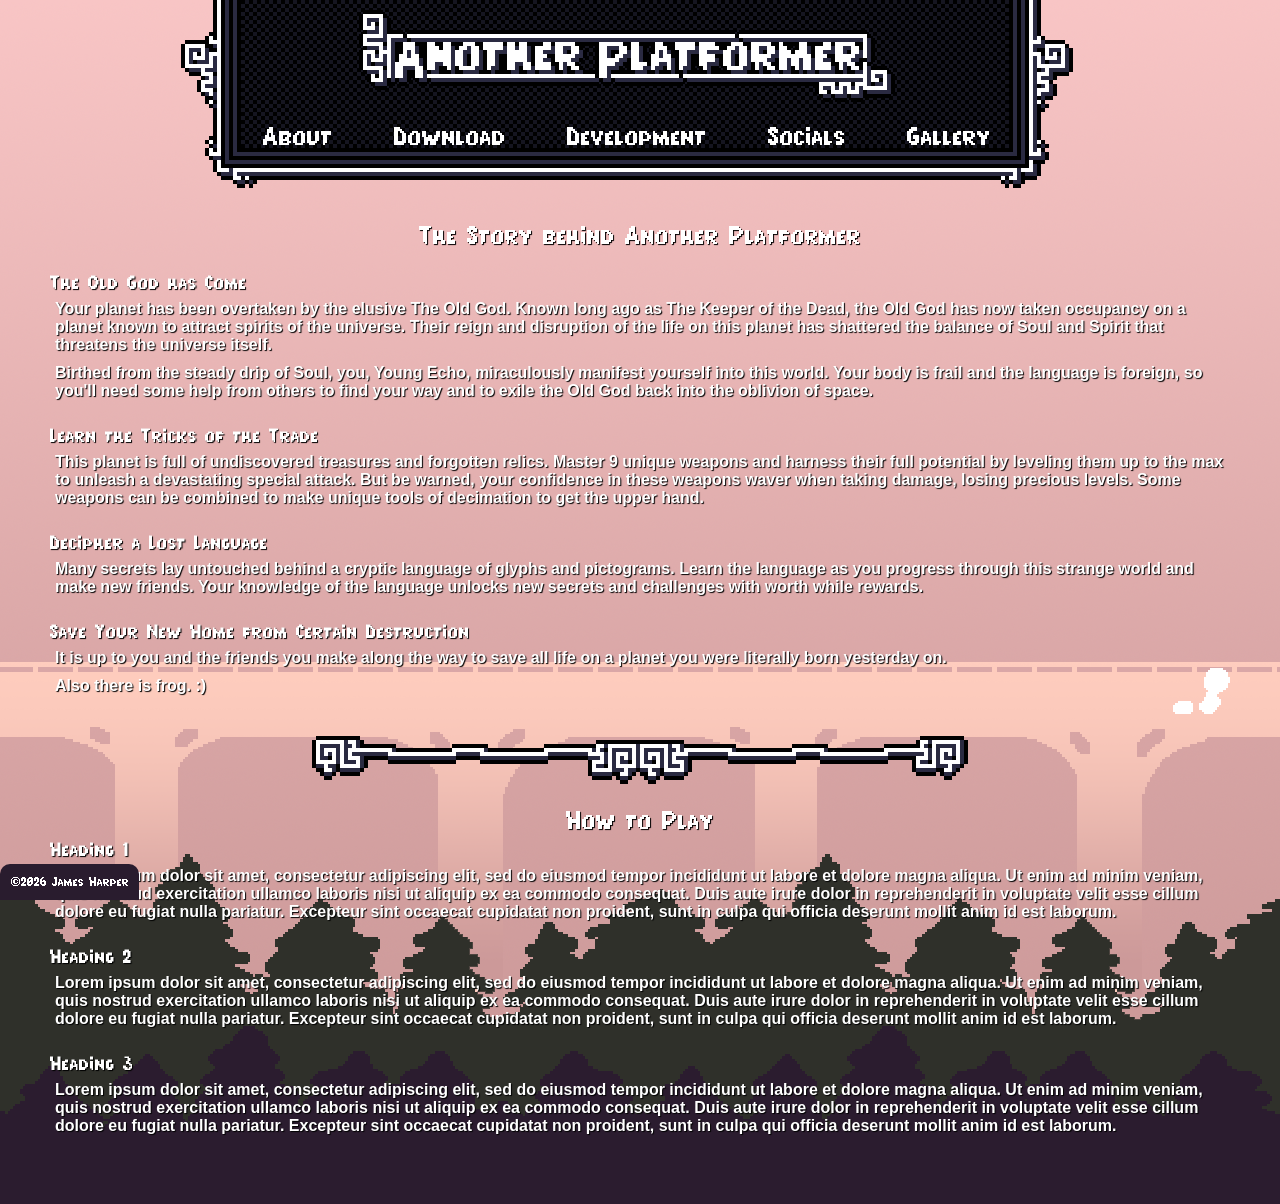
==== about.html @ 896466d8 "first commit" ====
<!DOCTYPE html>

<html lang="en">
	
	<head>
		<meta charset="UTF-8">
		<title>Another Platformer</title>
		<link href="css/sitecss.css" rel="stylesheet" type="text/css"/>
	</head>

	<body>
		<header>
			<h1>
				<a href="index.html">
					<img src="images/logo.png" alt="Another Platformer" class="center"/>
				</a>
			</h1>
			<br/>
			<nav>
                <ul>
                    <li><a href="about.html">About</a></li>
                    <li><a href="download.html">Download</a></li>
                    <li><a href="development.html">Development</a></li>
                    <li><a href="socials.html">Socials</a></li>
                    <li><a href="gallery.html">Gallery</a></li>
                    <!--<li><a href="contact.html">Contact</a></li>-->
                </ul>
			</nav>
			<br/><br/>
		</header>

		<main>
			<!-- PROMO INFO -->
			<section>
				<h2 style="text-align: center;">The Story behind Another Platformer</h2><br/>
				<h3>
					The Old God has Come
				</h3>
				<p>
					Your planet has been overtaken by the elusive The Old God. Known long ago as The Keeper of the Dead, the Old God has now taken occupancy on a planet known to attract spirits of the universe.  Their reign and disruption of the life on this planet has shattered the balance of Soul and Spirit that threatens the universe itself.
				</p>
				<p>
					Birthed from the steady drip of Soul, you, Young Echo, miraculously manifest yourself into this world. Your body is frail and the language is foreign, so you'll need some help from others to find your way and to exile the Old God back into the oblivion of space.
				</p><br/>
				<h3>
					Learn the Tricks of the Trade
				</h3>
				<p>
					This planet is full of undiscovered treasures and forgotten relics. Master 9 unique weapons and harness their full potential by leveling them up to the max to unleash a devastating special attack. But be warned, your confidence in these weapons waver when taking damage, losing precious levels. Some weapons can be combined to make unique tools of decimation to get the upper hand.
				</p><br/>
				<h3>
					Decipher a Lost Language
				</h3>
				<p>
					Many secrets lay untouched behind a cryptic language of glyphs and pictograms. Learn the language as you progress through this strange world and make new friends. Your knowledge of the language unlocks new secrets and challenges with worth while rewards.
				</p><br/>
				<h3>
					Save Your New Home from Certain Destruction
				</h3>
				
				<img src="images/saveaniamtion_1.gif" alt="A silhouette of the player character and frog running." style="float:right; width: 70px;"/>
				
				<p>
					It is up to you and the friends you make along the way to save all life on a planet you were literally born yesterday on.
				</p>
				<p>
					Also there is frog. :)
				</p><br/><br/>
				<img src="images/divider.png" alt="divider" class="center"/>
			</section>

			<!-- HOW TO PLAY -->
			<section>
				<h2 style="text-align: center;">How to Play</h2>
				<h3>Heading 1</h3>
				<p>
					Lorem ipsum dolor sit amet, consectetur adipiscing elit, sed do eiusmod tempor incididunt ut labore et dolore magna aliqua. Ut enim ad minim veniam, quis nostrud exercitation ullamco laboris nisi ut aliquip ex ea commodo consequat. Duis aute irure dolor in reprehenderit in voluptate velit esse cillum dolore eu fugiat nulla pariatur. Excepteur sint occaecat cupidatat non proident, sunt in culpa qui officia deserunt mollit anim id est laborum.
				</p><br/>
				<h3>Heading 2</h3>
				<p>
					Lorem ipsum dolor sit amet, consectetur adipiscing elit, sed do eiusmod tempor incididunt ut labore et dolore magna aliqua. Ut enim ad minim veniam, quis nostrud exercitation ullamco laboris nisi ut aliquip ex ea commodo consequat. Duis aute irure dolor in reprehenderit in voluptate velit esse cillum dolore eu fugiat nulla pariatur. Excepteur sint occaecat cupidatat non proident, sunt in culpa qui officia deserunt mollit anim id est laborum.
				</p><br/>
				<h3>Heading 3</h3>
				<p>
					Lorem ipsum dolor sit amet, consectetur adipiscing elit, sed do eiusmod tempor incididunt ut labore et dolore magna aliqua. Ut enim ad minim veniam, quis nostrud exercitation ullamco laboris nisi ut aliquip ex ea commodo consequat. Duis aute irure dolor in reprehenderit in voluptate velit esse cillum dolore eu fugiat nulla pariatur. Excepteur sint occaecat cupidatat non proident, sunt in culpa qui officia deserunt mollit anim id est laborum.
				</p><br/><br/><br/>
			</section>
		</main>

		<footer>
            ©2026 James Harper
		</footer>
	</body>
</html>
---- css/sitecss.css ----
* {
	margin: 0;
}

@font-face{
	font-family: pearsoda;
	src: url("../fonts/PearSoda.ttf");
}

body{
	background-color: black;
	background-image: url("../images/background-1.png");
	background-size: cover;
    background-repeat: repeat-x;
	image-rendering: pixelated;
	
	/*always hug the bottom of the viewport*/
	background-position: bottom;
	min-height: 100vh;
}

main{
	max-width: 1200px;
	margin-left: auto;
	margin-right: auto;
	padding-left: 30px;
	padding-right: 30px;
}

section{
	padding: 10px;
}

nav ul{
	display: flex;
	justify-content: space-evenly;
	max-width: 850px;
	margin-left: auto;
	margin-right: auto;

	font-family: pearsoda, sans-serif; 
	font-size: xx-large;
	list-style-type: none;
	padding: 0px;
}

header{
	background-image: url("../images/navbox.png");
	background-position: top;
	background-repeat: no-repeat;
	
	/* keep the header art and nav from shifting on pages with no scrollbar */
	padding-top: 10px;
	padding-bottom: 20px;
	width: 98vw;
}

img.center{
	display: block;
	align-items: center;
	margin-left: auto;
	margin-right: auto;
}

img.left{
	display: block;
	align-items: center;
	margin-left: 20%;
	margin-right: auto;
}

img.right{
	display: block;
	align-items: center;
	margin-left: auto;
	margin-right: 20%;
}

p{
	font-family: sans-serif;
	color: white;
	padding: 5px;
	font-weight: bolder;
	text-shadow: black 1px 1px 1px;
}

form{
	font-family: pearsoda, sans-serif;
	font-size: 25px;
	color: white;
	padding: 120px;

	background-image: url("../images/feedbackbox.png");
	background-repeat: no-repeat;
	background-position: center;
	background-size: auto;
}

h1, h2, h3{
	font-family: pearsoda, sans-serif;
	font-size: xx-large;
	font-weight: 300;
	color: white;

	text-shadow: black 1px 1px 1px;
}

h3{
	font-family: pearsoda, sans-serif;
	font-size: x-large;
	font-weight: 300;
	color: white;
}



.youtube{
	display: block;
	align-items: center;
	width: 90%;
	aspect-ratio: 16 / 9;
	margin-left: auto;
	margin-right: auto;	
}

img{
	image-rendering:pixelated;
}

.social-flex{
	display: flex;
	justify-content: center;
	align-items: center;

}

a:link, a:visited{
	color: white;
	text-decoration-line: none;
}

a:active{
	color: white;
}

a:hover{
	font-weight: 600;
}

footer{
	text-align: center;
	color:white;
	font-family: pearsoda, sans-serif;

	display:block;
	position: fixed;
	justify-self: center;
	padding: 10px;
	bottom: 0px;

	background-color: #291c2e;
	border-radius: 10px 10px 0px 0px;
}
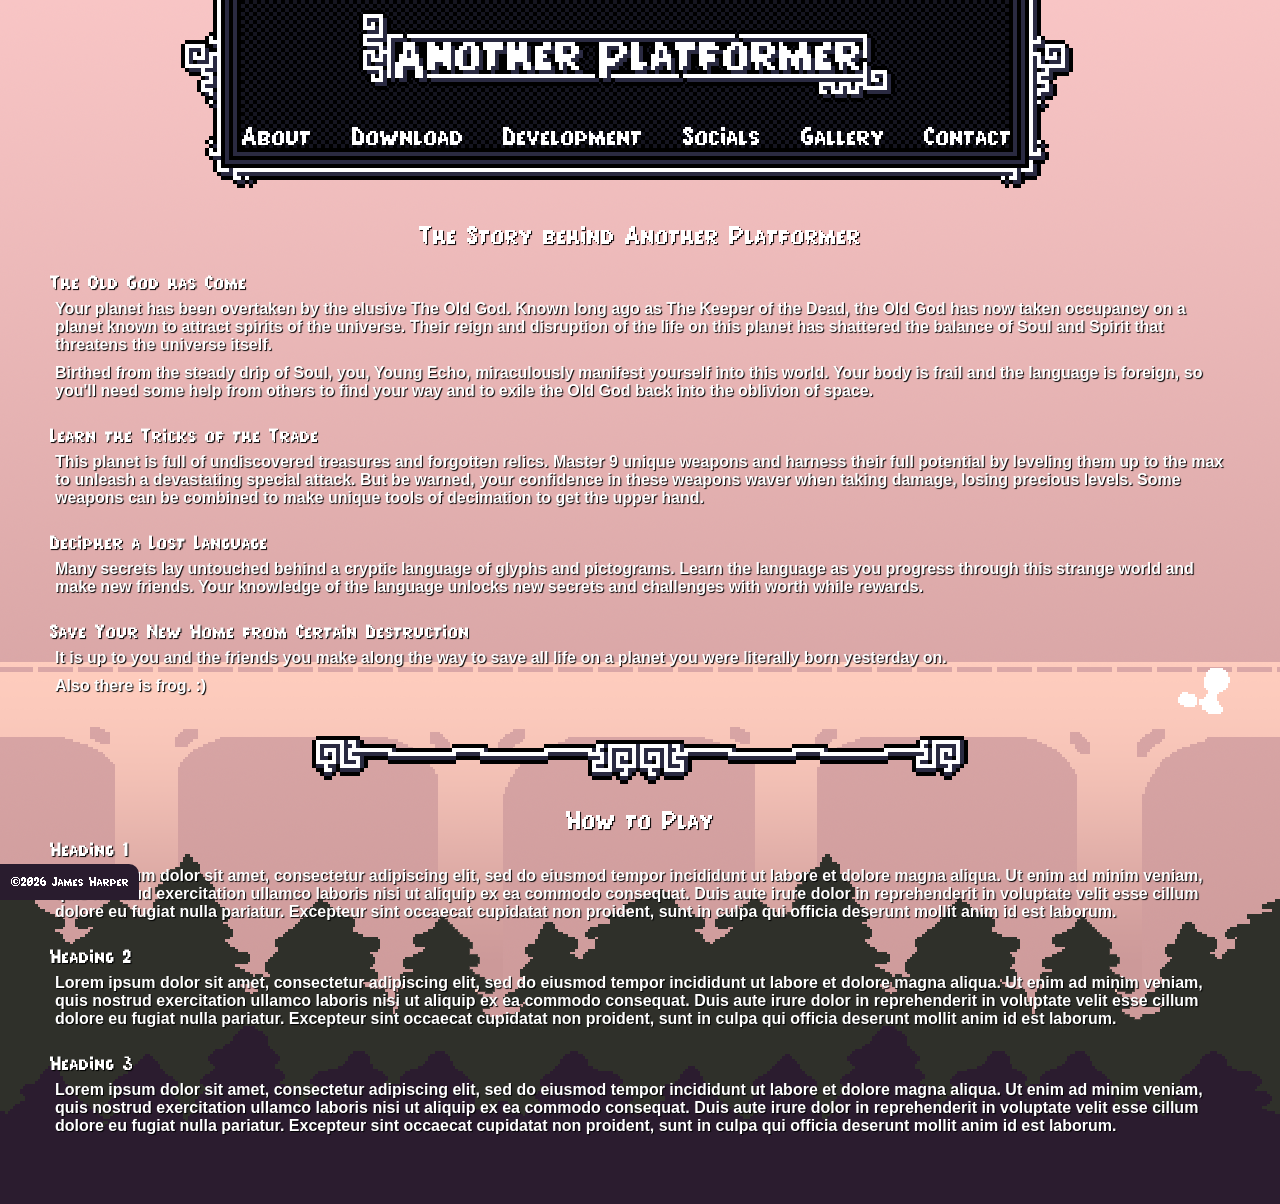
==== commit 11615bfa: "20260502 - 2 main pages" ====
--- a/about.html
+++ b/about.html
@@ -9,25 +9,7 @@
 	</head>
 
 	<body>
-		<header>
-			<h1>
-				<a href="index.html">
-					<img src="images/logo.png" alt="Another Platformer" class="center"/>
-				</a>
-			</h1>
-			<br/>
-			<nav>
-                <ul>
-                    <li><a href="about.html">About</a></li>
-                    <li><a href="download.html">Download</a></li>
-                    <li><a href="development.html">Development</a></li>
-                    <li><a href="socials.html">Socials</a></li>
-                    <li><a href="gallery.html">Gallery</a></li>
-                    <!--<li><a href="contact.html">Contact</a></li>-->
-                </ul>
-			</nav>
-			<br/><br/>
-		</header>
+		<div id="header"></div>
 
 		<main>
 			<!-- PROMO INFO -->
@@ -87,8 +69,8 @@
 			</section>
 		</main>
 
-		<footer>
-            ©2026 James Harper
-		</footer>
+		<div id="footer"></div>
+
+		<script src="scripts/include.js"></script>
 	</body>
 </html>
--- a/css/sitecss.css
+++ b/css/sitecss.css
@@ -112,7 +112,9 @@
 	color: white;
 }
 
-
+.tcenter{
+	text-align: center;
+}
 
 .youtube{
 	display: block;
@@ -127,11 +129,18 @@
 	image-rendering:pixelated;
 }
 
+img.fleft{
+	float: left;
+}
+
+img.fright{
+	float: right;
+}
+
 .social-flex{
 	display: flex;
 	justify-content: center;
 	align-items: center;
-
 }
 
 a:link, a:visited{
@@ -154,10 +163,10 @@
 
 	display:block;
 	position: fixed;
-	justify-self: center;
+	justify-self: left;
 	padding: 10px;
 	bottom: 0px;
 
 	background-color: #291c2e;
-	border-radius: 10px 10px 0px 0px;
+	border-radius: 0px 10px 0px 0px;
 }
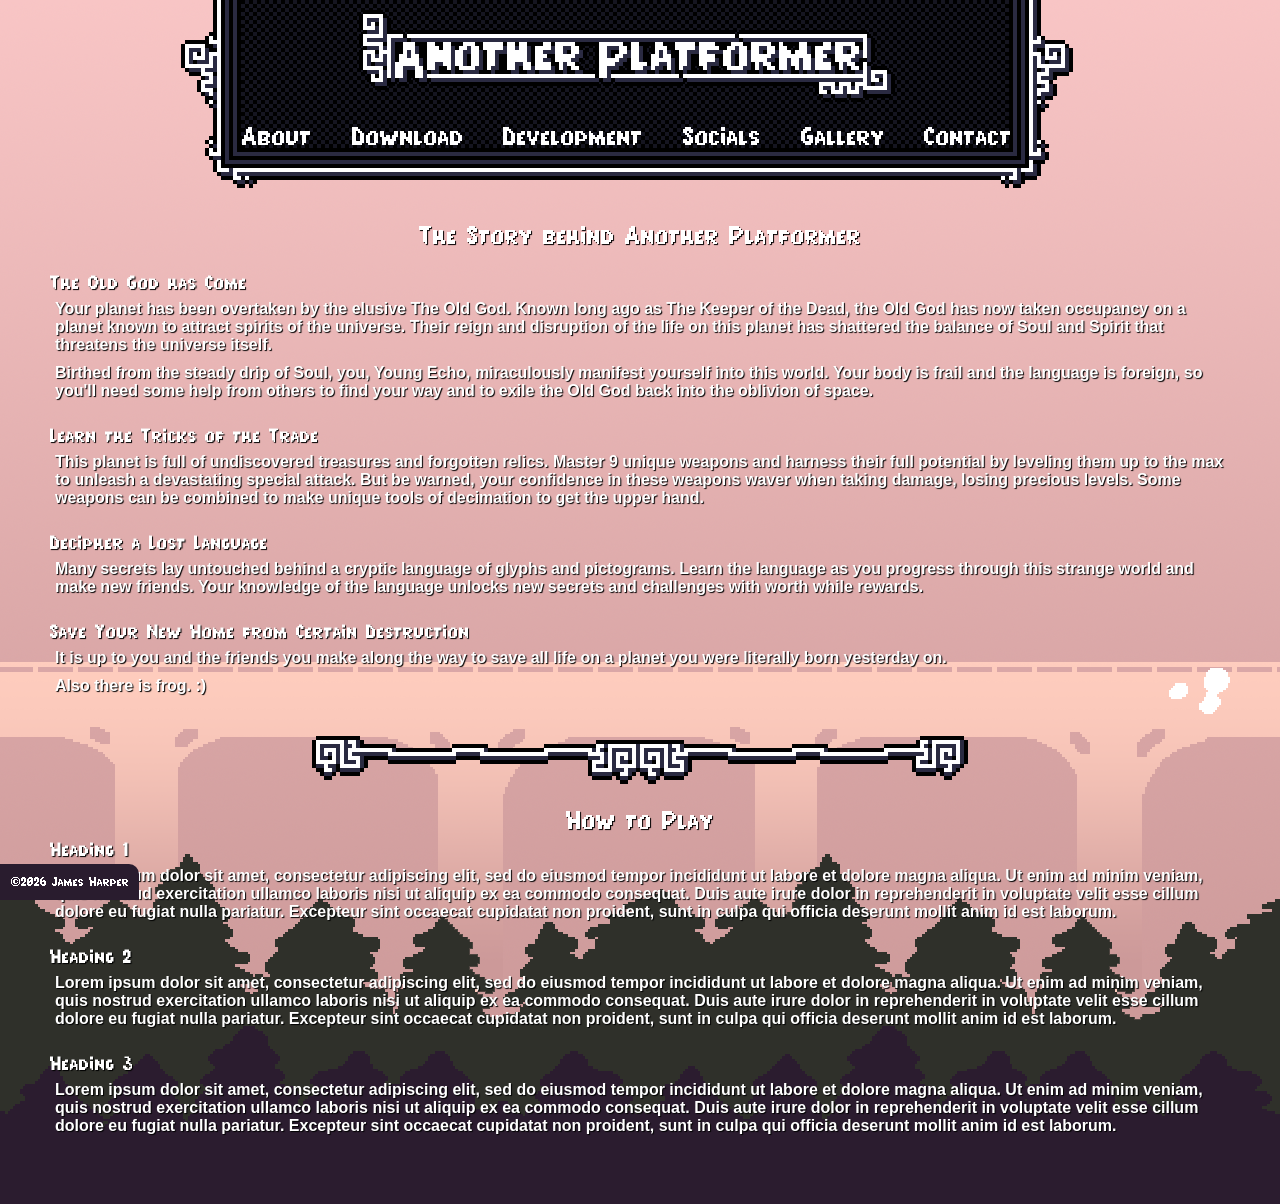
==== commit 0cbf6b61: "20260502 - adjusted home button for gitpages" ====
--- a/about.html
+++ b/about.html
@@ -9,7 +9,23 @@
 	</head>
 
 	<body>
-		<div id="header"></div>
+		<header>
+			<a href="index.html">
+				<h1><img src="images/logo.png" alt="Another Platformer" class="center"/></h1>
+			</a>
+			<br/>
+			<nav>
+				<ul>
+					<li><a href="about.html">About</a></li>
+					<li><a href="underconstruction.html">Download</a></li>
+					<li><a href="underconstruction.html">Development</a></li>
+					<li><a href="underconstruction.html">Socials</a></li>
+					<li><a href="underconstruction.html">Gallery</a></li>
+					<li><a href="contact.html">Contact</a></li>
+				</ul>
+			</nav>
+			<br/><br/>
+		</header>
 
 		<main>
 			<!-- PROMO INFO -->
@@ -69,8 +85,8 @@
 			</section>
 		</main>
 
-		<div id="footer"></div>
-
-		<script src="scripts/include.js"></script>
+		<footer>
+			<a href="https://www.artofjamesharper.com/">©2026 James Harper</a>
+		</footer>
 	</body>
 </html>
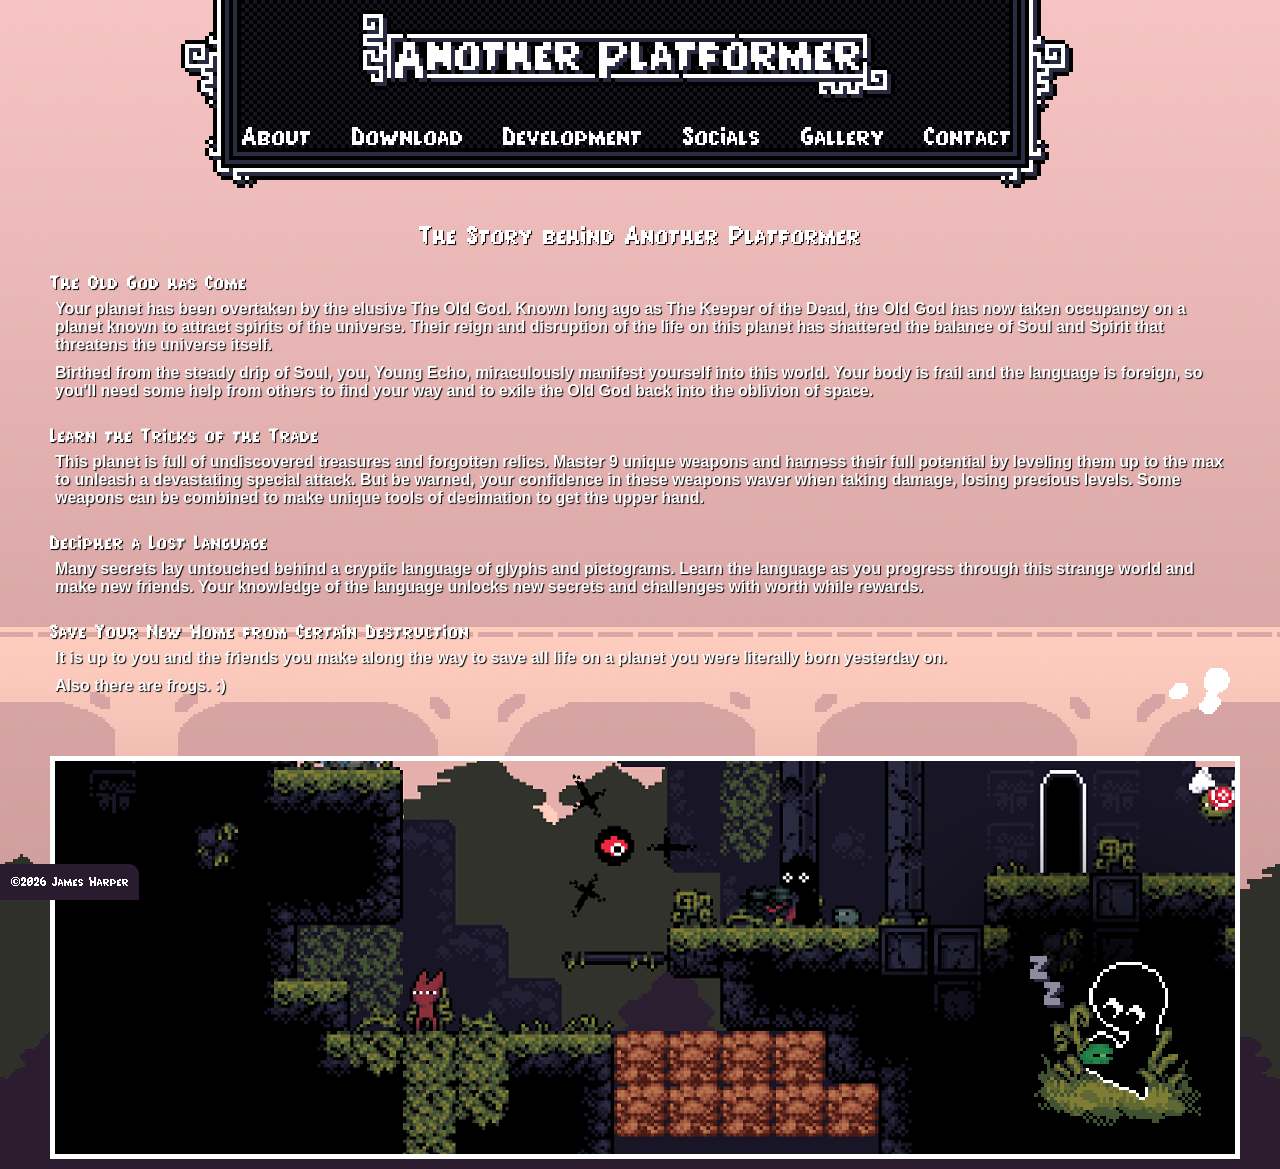
==== commit 7ccc9cb7: "260505 - additional organization of css" ====
--- a/about.html
+++ b/about.html
@@ -62,14 +62,15 @@
 					It is up to you and the friends you make along the way to save all life on a planet you were literally born yesterday on.
 				</p>
 				<p>
-					Also there is frog. :)
-				</p><br/><br/>
-				<img src="images/divider.png" alt="divider" class="center"/>
+					Also there are frogs. :)
+				</p>
+				<br/><br/>
+				<!--<img src="images/divider.png" alt="divider" class="center"/>-->
 			</section>
 
 			<!-- HOW TO PLAY -->
 			<section>
-				<h2 style="text-align: center;">How to Play</h2>
+				<!--<h2 style="text-align: center;">How to Play</h2>
 				<h3>Heading 1</h3>
 				<p>
 					Lorem ipsum dolor sit amet, consectetur adipiscing elit, sed do eiusmod tempor incididunt ut labore et dolore magna aliqua. Ut enim ad minim veniam, quis nostrud exercitation ullamco laboris nisi ut aliquip ex ea commodo consequat. Duis aute irure dolor in reprehenderit in voluptate velit esse cillum dolore eu fugiat nulla pariatur. Excepteur sint occaecat cupidatat non proident, sunt in culpa qui officia deserunt mollit anim id est laborum.
@@ -81,7 +82,10 @@
 				<h3>Heading 3</h3>
 				<p>
 					Lorem ipsum dolor sit amet, consectetur adipiscing elit, sed do eiusmod tempor incididunt ut labore et dolore magna aliqua. Ut enim ad minim veniam, quis nostrud exercitation ullamco laboris nisi ut aliquip ex ea commodo consequat. Duis aute irure dolor in reprehenderit in voluptate velit esse cillum dolore eu fugiat nulla pariatur. Excepteur sint occaecat cupidatat non proident, sunt in culpa qui officia deserunt mollit anim id est laborum.
-				</p><br/><br/><br/>
+				</p><br/><br/><br/>-->
+
+				<img src="images/banner-1.png" alt="A screenshot of the game with various enemies surrounding the player character and an illustration of the player and their pet frog sleeping." class="banners"/>
+
 			</section>
 		</main>
 
--- a/css/sitecss.css
+++ b/css/sitecss.css
@@ -6,6 +6,8 @@
 	font-family: pearsoda;
 	src: url("../fonts/PearSoda.ttf");
 }
+
+/* main content */
 
 body{
 	background-color: black;
@@ -53,27 +55,6 @@
 	padding-top: 10px;
 	padding-bottom: 20px;
 	width: 98vw;
-}
-
-img.center{
-	display: block;
-	align-items: center;
-	margin-left: auto;
-	margin-right: auto;
-}
-
-img.left{
-	display: block;
-	align-items: center;
-	margin-left: 20%;
-	margin-right: auto;
-}
-
-img.right{
-	display: block;
-	align-items: center;
-	margin-left: auto;
-	margin-right: 20%;
 }
 
 p{
@@ -125,6 +106,8 @@
 	margin-right: auto;	
 }
 
+/* images */
+
 img{
 	image-rendering:pixelated;
 }
@@ -137,11 +120,42 @@
 	float: right;
 }
 
+img.center{
+	display: block;
+	align-items: center;
+	margin-left: auto;
+	margin-right: auto;
+}
+
+img.left{
+	display: block;
+	align-items: center;
+	margin-left: 20%;
+	margin-right: auto;
+}
+
+img.right{
+	display: block;
+	align-items: center;
+	margin-left: auto;
+	margin-right: 20%;
+}
+
+img.banners{
+	display: flex;
+	align-items: center;
+	width: 100%;
+
+	border: 5px solid white;
+}
+
 .social-flex{
 	display: flex;
 	justify-content: center;
 	align-items: center;
 }
+
+/* links */
 
 a:link, a:visited{
 	color: white;
@@ -155,6 +169,8 @@
 a:hover{
 	font-weight: 600;
 }
+
+/* footer */
 
 footer{
 	text-align: center;
